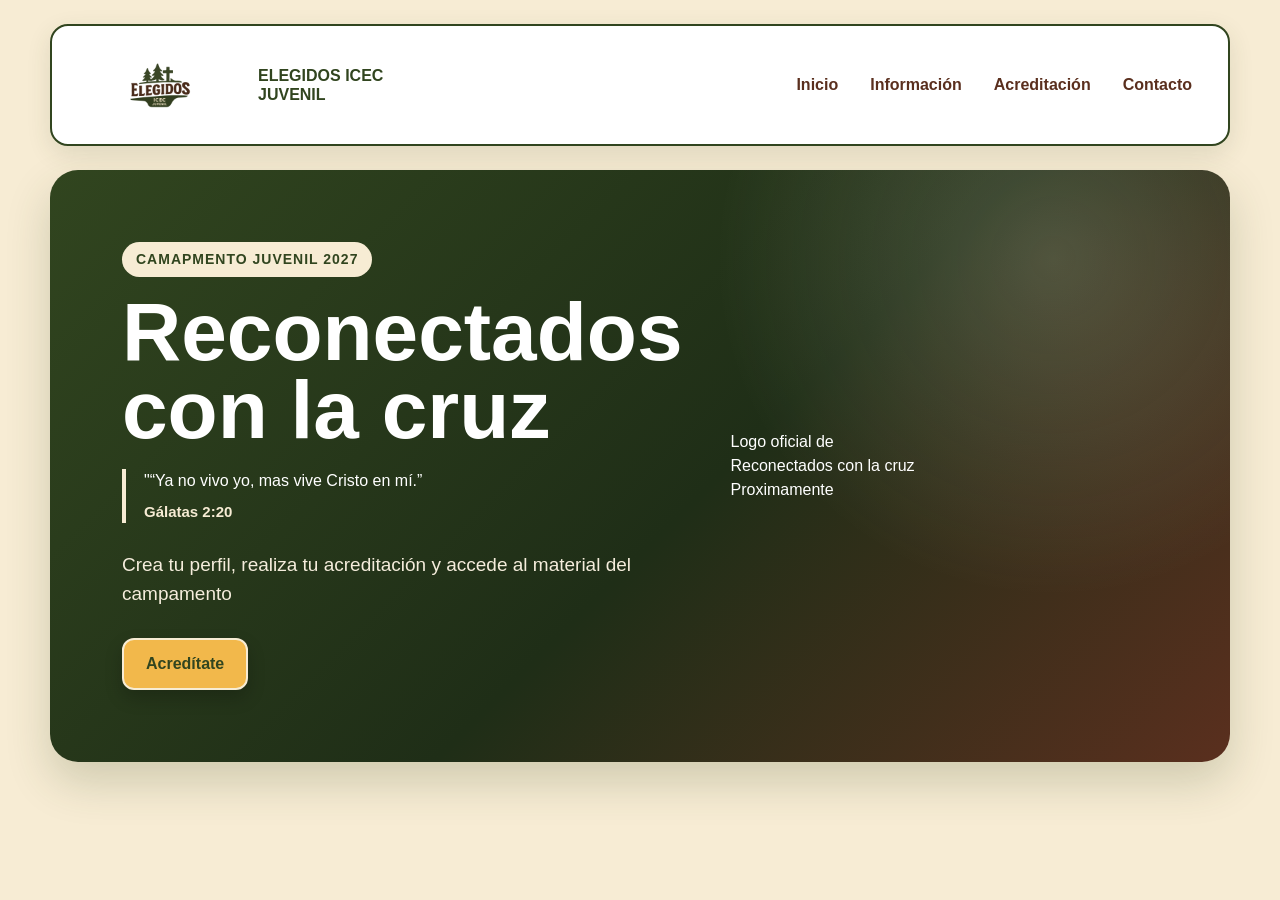
==== index.html @ 0e8c159f "Primer avance de la pagina de acreditacion" ====
<!DOCTYPE html>
<html lang="es">

<head>
    <!--Configuración general de la página-->
    <meta charset="UTF-8">
    <meta name="viewport" content="width=device-width, initial-scale=1.0">
    <title>Reconectados con la cruz | Elegidos ICEC Juvenil</title>

    <!--Archivo de estilos-->
    <link rel="stylesheet" href="style.css">
</head>
<body>
    <!-- Encabezado y menú principal -->
     <header class="encabezado">
        <a href="#inicio" class="marca">
            <img src="Logos/logo-elegidos.png" alt="Logo Elegidos ICEC Juvenil">
            <span>Elegidos ICEC Juvenil</span>
        </a>

        <nav class="menu-principal" aria-label="Navegación principal">
            <a href="index.html">Inicio</a>
            <a href="#informacion">Información</a>
            <a href="acreditacion.html">Acreditación</a>
            <a href="#contacto">Contacto</a>
        </nav>

     </header>

     <!--Contenido principal del sitio-->
     <main>

        <!--Portada del campamento actual-->
        <section id="Inicio" class="portada">

            <!--Informacion principal del evento-->
            <div class="portada-texto">
                <p class="etiqueta">Camapmento Juvenil 2027</p>

                <h1>Reconectados con la cruz</h1>

                <!--Frase bíblica central del campamento-->
                <blockquote class="versiculo">
                    <p>"“Ya no vivo yo, mas vive Cristo en mí.”</p>
                    <cite>Gálatas 2:20</cite>
                </blockquote>

                <p class="descripcion">
                    Crea tu perfil, realiza tu acreditación y accede al material del campamento
                </p>

                <!--Botones principal de acreditación-->
                <div class="acciones-portada">
                    <a href="#acreditacion" class="boton boton-secundario">
                        Acredítate
                    </a>
                </div>
            </div>

            <!--Espacio temporal para el logo oficial del evento-->
            <div class="portada-logo logo-pendiente">
                <p>Logo oficial de<br>Reconectados con la cruz</p>
                <span>Proximamente</span>
            </div>
        </section>
     </main>
    
</body>
</html>
---- style.css ----
/* Colores principales */

:root{
    --verde-bosque: #31451f;
    --cafe-tierra: #5a2f1e;
    --crema: #f7ecd4;
    --blanco: #ffffff;
    --texto: #25251f;
}

/* Elimina los espacios automáticos del navegador*/

*{
    margin: 0;
    padding: 0;
    box-sizing: border-box;
}

/* Estilos generales de la pagina*/

body{
    font-family: Arial, sans-serif; 
    background-color: var(--crema);
    color: var(--texto);
    line-height: 1.5;
}

/*Barra superior de navegación*/

.encabezado{
    width: min(1180px, calc(100% - 32px));
    margin: 24px auto 0;
    padding: 14px 24px;
    background-color: var(--blanco);
    border: 2px solid var(--verde-bosque);
    border-radius: 18px;
    box-shadow: 0 8px 24px rgba(49, 69, 31, 0.12);

    display: flex;
    align-items: center;
    justify-content: space-between;
    gap: 24px;
}

/*Agrupar el logo y el nombre del campamento*/

.marca{
    display: flex;
    align-items: center;
    gap: 14px;
    color: var(--verde-bosque);
    text-decoration: none;
}

/* tamaño del logo*/

.marca img{
    width: 170px;
    height: 90px;
    object-fit: contain;
}

/*Nombre ubicado al lado del logo*/

.marca span{
    max-width: 150px;
    font-size: 0.95rem;
    font-weight: bold;
    line-height: 1.2;
    text-transform: uppercase;
}

/*Barra superior de la página*/

.encabezado{
    width: min(1180px, calc(100%- 32px));
    margin: 24px auto 0;
    padding: 14px 24px;
    background-color: var(--blanco);
    border: 2px solid var(--verde-bosque);
    border-radius: 18px;
    box-shadow: 0 8px 24px rgba(49, 69, 31, 0.12);

    display: flex;
    align-items: center;
    justify-content: space-between;
    gap: 24px;
}

/*Agrupa el logo y el nombre permanente*/

.marca{
    display: flex;
    align-items: center;
    gap: 12px;
    color: var(--verde-bosque);
    text-decoration: none;
}

/*Tamaño del logo */

.marca img{
    width: 170px;
    height: 90px;
    object-fit: contain;
}

/*Texto Elegidos ICEC Juvenil*/

.marca span{
    max-width: 140px;
    font-size: 16px;
    font-weight: bold;
    line-height: 1.2;
    text-transform: uppercase;
}

/* Se organizan los enlaces de menu*/

.menu-principal{
    display: flex;
    align-items: center;
    justify-content: flex-end;
    gap: 8px;
    flex-wrap: wrap;
}

/*Aparencia de cada enlace*/

.menu-principal a {
    padding: 10px 12px;
    color: var(--cafe-tierra);
    font-size: 16px;
    font-weight: bold;
    text-decoration: none;
    border-radius: 999px;
    transition: background-color 0.2s, color 0.2s;
}

/*Cambio visual al pasar el mouse o usar el teclado*/

.menu-principal a:hover,
.menu-principal a:focus-visible{
    color: var(--blanco);
    background-color: var(--verde-bosque);
    outline: none;
}
/*Limita el ancho del contenido*/

main{
    width: min(1180px, calc(100% - 32px));
    margin: 0 auto;
}

/* Portada del campamento actual */

.portada{
    min-height: 560px;
    margin: 24px 0 48px;
    padding: clamp(32px, 6vw, 72px);
    color: var(--blanco);

    background: 
        radial-gradient(
            circle at 85% 15%, 
             rgba(247, 236, 212, 0.20),
             transparent 30%
        ),
        linear-gradient(
            135deg,
            var(--verde-bosque),
            #1f2e17 55%,
            var(--cafe-tierra)
        );
    border-radius: 28px;
    box-shadow: 0 20px 45px rgba(49, 69, 31, 0.20);

    display: grid;
    grid-template-columns: 1.1fr 0.9fr;
    align-items: center;
    gap: 48px;
    overflow: hidden;
}

/*Texto de la portada*/

.etiqueta{
    display: inline-block;
    margin-bottom: 16px;
    padding: 7px 14px;
    color: var(--verde-bosque);
    background-color: var(--crema);
    border-radius: 999px;
    font-size: 14px;
    font-weight: bold;
    text-transform: uppercase;
    letter-spacing: 1px;
}

.portada h1{
    max-width: 650px;
    margin-bottom: 20px;
    font-size: clamp(44px, 7vw, 82px);
    line-height: 0.95;
}

.descripcion{
    max-width: 560px;
    margin-bottom: 30px;
    color: #f5eddc;
    font-size: 19px;
}

/*Botones principales*/
.acciones-portada{
    display: flex;
    gap: 14px;
    flex-wrap: wrap;
}

.boton{
    display: inline-flex;
    align-items: center;
    justify-content: center;
    min-height: 48px;
    padding: 12px 22px;
    border: 2px solid transparent;
    border-radius: 12px;
    font-weight: bold;
    text-decoration: none;
    transition: transform 0.2s, background-color 0.2s;
}

.boton:hover{
    transform: translateY(-2px);
}

/*Boton principal de acreditacion*/

.boton-principal{
    color: var(--verde-bosque);
    background-color: #e0a13a;
    border-color: #e0a13a;
    box-shadow: 0 8px 20px rgba(0, 0, 0, 0.20);
}

.boton-principal:hover{
    background-color: #f0b956;
    border-color: #f0b956; ;
}

.boton-secundario{
    color: var(--blanco);
    border-color: var(--crema);
    background-color: transparent;
}
.boton:focus-visible{
    outline: 3px solid var(--blanco);
    outline-offset: 3px;
}
/*Frase bíblica destacada*/
.versiculo{
    max-width: 560px;
    margin-bottom: 28px;
    padding-left: 18px;
    border-left: 4px solid var(--crema);
}

.versiculo cite{
    display: block;
    margin-top: 8px;
    color: var(--crema);
    font-size: 15px;
    font-style: normal;
    font-weight: bold;
}

/*Color destacado del boton de acreditación*/

.acciones-portada .boton{
    color: var(--verde-bosque);
    background-color: #f2b84b;
    box-shadow: 0 8px 18px rgba(0, 0, 0, 0.20);
}

.acciones-portada .boton:hover{
    color: var(--blanco);
    background-color: var(--cafe-tierra);
    border-color: var(--blanco);
    transform: translateY(-3px);
}

/*Adaptacion e la pagina ( responsiva)*/
@media (max-width: 820px){
    .encabezado{
        flex-direction: column;
        align-items: stretch;
        padding: 16px;
    }

    .marca{
        justify-content: center;
    }

    .marca img {
        width: 130px;
        height: 72px;
    }

    .marca span{
        max-width: none;
    }

    .menu-principal{
        width: 100%;
        display: grid;
        grid-template-columns: repeat(2, minmax(0, 1fr));
        gap: 8px;
    }

    .menu-principal a{
        text-align: center;
        background-color: var(--crema);
    }

    .portada {
        min-height: auto;
        padding: 40px 28px;
        grid-template-columns: 1fr;
        gap: 32px;
    }

    .portada-logo{
        min-height: 200px;
    }
}

/* Ajustes adicionales para celulares pequeños */

@media (max-width:520px) {
    .encabezado {
        padding: 14px;
    }

    .portada{
        padding: 32px 22px;
        border-radius: 20px;
    }

    .portada h1{
        font-size: 44px;
    }
}
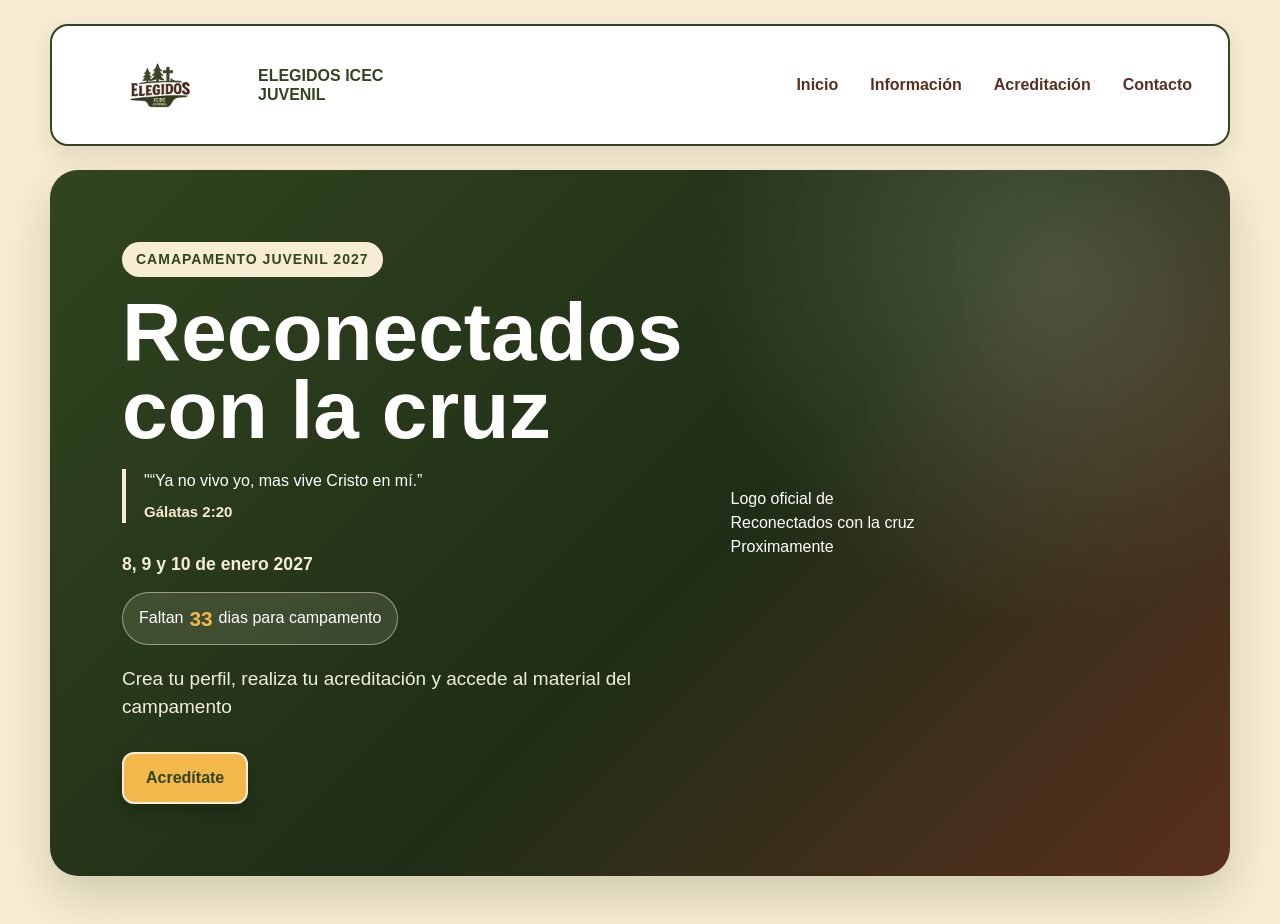
==== commit c67bf629: "Actualizo avances de la pagina de acreditacion" ====
--- a/index.html
+++ b/index.html
@@ -35,7 +35,7 @@
 
             <!--Informacion principal del evento-->
             <div class="portada-texto">
-                <p class="etiqueta">Camapmento Juvenil 2027</p>
+                <p class="etiqueta">Camapamento Juvenil 2027</p>
 
                 <h1>Reconectados con la cruz</h1>
 
@@ -45,13 +45,24 @@
                     <cite>Gálatas 2:20</cite>
                 </blockquote>
 
+                <p class="fecha-campamento">
+                    8, 9 y 10 de enero 2027
+                </p>
+
+                <!--Contador para el inicio del campamento -->
+                <p class="contador-campamento" aria-live="polite">
+                    Faltan
+                    <strong id="dias-restantes">...</strong>
+                    dias para campamento
+                </p>
+
                 <p class="descripcion">
                     Crea tu perfil, realiza tu acreditación y accede al material del campamento
                 </p>
 
                 <!--Botones principal de acreditación-->
                 <div class="acciones-portada">
-                    <a href="#acreditacion" class="boton boton-secundario">
+                    <a href="acreditacion.html" class="boton boton-secundario">
                         Acredítate
                     </a>
                 </div>
@@ -64,6 +75,9 @@
             </div>
         </section>
      </main>
+
+     <!--Contador del campamento-->
+     <script src="inicio.js"></script>
     
 </body>
 </html>
--- a/style.css
+++ b/style.css
@@ -351,3 +351,188 @@
         font-size: 44px;
     }
 }
+ /*Pestaña acreditacion*/
+ .contenido-acreditacion{
+    width: min(1100px, calc(100%- 32px));
+    margin: 32px auto;
+ }
+
+ .acreditacion{
+    background-color: var(--blanco);
+    border: 2px solid var(--verde-bosque);
+    border-radius: 24px;
+    padding: 32px;
+ }
+
+ .cabecera-formulario {
+    margin-bottom: 32px;
+    text-align: center;
+ }
+ .cabecera-formulario p{
+    margin: 8px 0;
+ }
+
+ .cabecera-formulario a{
+    color: var(--cafe-tierra);
+    font-weight: 700;
+ }
+
+ /*organizacion de las secciones del formulario*/
+ .grupo-formulario{
+    border: 1px solid var(--verde-bosque);
+    border-radius: 16px;
+    margin-bottom: 24px;
+    padding: 24px;
+ }
+
+ .grupo-formulario legend{
+    color: var(--verde-bosque);
+    font-size: 1.25rem;
+    font-weight: 700;
+    padding: 0 10px;
+ }
+
+ .campos-grid{
+    display: grid;
+    grid-template-columns: repeat(2, minmax(0, 1fr));
+    gap: 20px;
+ }
+
+ /*Campos del formulario*/
+ .campo{
+    display: flex;
+    flex-direction: column;
+    gap: 8px;
+ }
+ .campo label {
+    color: var(--texto);
+    font-weight: 700;
+}
+
+.campo input,
+.campo select {
+    width: 100%;
+    border: 1px solid #9b9b91;
+    border-radius: 10px;
+    background-color: var(--blanco);
+    color: var(--texto);
+    font: inherit;
+    padding: 12px 14px;
+}
+
+.campo input:focus,
+.campo select:focus {
+    border-color: var(--verde-bosque);
+    outline: 3px solid rgba(49, 69, 31, 0.18);
+}
+
+.campo small {
+    color: #66665f;
+    font-size: 0.85rem;
+}
+
+/* Confirmación y botón para guardar el perfil */
+.confirmacion-formulario {
+    display: flex;
+    align-items: center;
+    justify-content: space-between;
+    gap: 24px;
+    margin-top: 28px;
+}
+
+.casilla-confirmacion {
+    display: flex;
+    align-items: center;
+    gap: 10px;
+    cursor: pointer;
+}
+
+.casilla-confirmacion input {
+    width: 20px;
+    height: 20px;
+    flex-shrink: 0;
+    accent-color: var(--verde-bosque);
+}
+
+.boton-guardar {
+    border: 2px solid var(--crema);
+    border-radius: 12px;
+    background-color: #f2b84b;
+    color: var(--verde-bosque);
+    cursor: pointer;
+    font: inherit;
+    font-weight: 700;
+    padding: 14px 22px;
+}
+
+.boton-guardar:hover {
+    background-color: var(--cafe-tierra);
+    color: var(--blanco);
+}
+
+/* Mantiene ocultos los campos condicionales */
+[hidden] {
+    display: none !important;
+}
+
+/* Adaptación del formulario para celulares y tablets */
+@media (max-width: 820px) {
+    .contenido-acreditacion {
+        width: min(100% - 24px, 650px);
+        margin: 20px auto;
+    }
+
+    .acreditacion {
+        padding: 22px;
+    }
+
+    .campos-grid {
+        grid-template-columns: 1fr;
+    }
+
+    .confirmacion-formulario {
+        flex-direction: column;
+        align-items: stretch;
+    }
+
+    .boton-guardar {
+        width: 100%;
+    }
+}
+
+@media (max-width: 520px) {
+    .acreditacion {
+        border-radius: 18px;
+        padding: 16px;
+    }
+
+    .grupo-formulario {
+        padding: 18px 14px;
+    }
+}
+
+/* fecha y contador del campamento */
+.fecha-campamento {
+    color: var(--crema);
+    font-size: 1.1rem;
+    font-weight: 700;
+    margin: 8px 0 14px;
+}
+
+.contador-campamento{
+    display: inline-flex;
+    align-items: center;
+    flex-wrap: wrap;
+    gap: 6px;
+    border: 1px solid rgb(247, 236, 212, 0.5);
+    border-radius: 999px;
+    background-color: rgba(247, 236, 212, 0.12);
+    color: var(--blanco);
+    margin: 0 0 20px;
+    padding: 10px 16px;
+}
+
+.contador-campamento strong{
+   color: #f2b84b;
+    font-size: 1.3rem;
+}
